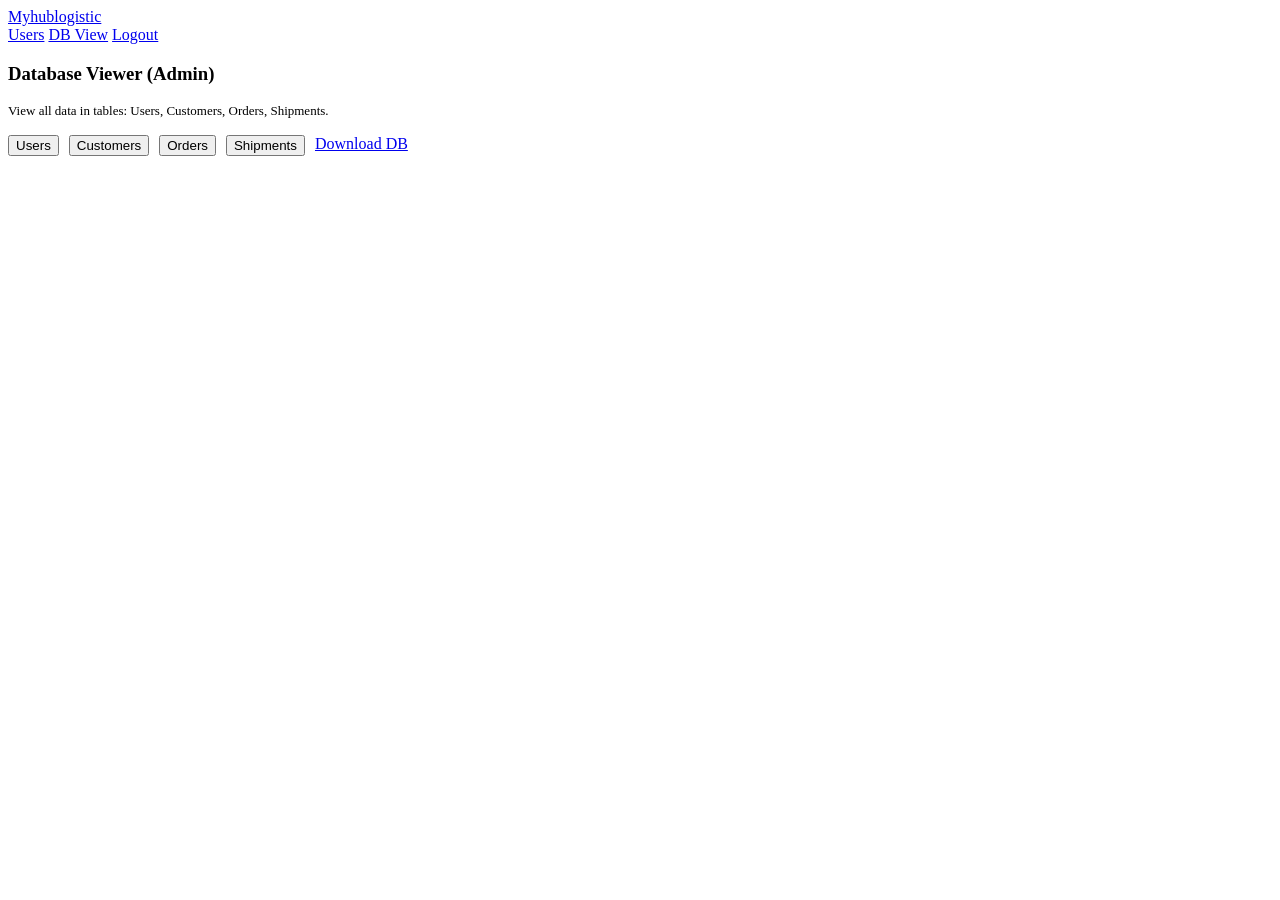
==== admin-db-view.html @ c2992d33 "Add admin database view HTML page" ====
<!DOCTYPE html>
<html lang="en">
<head>
  <meta charset="UTF-8" />
  <title>DB View – Myhublogistic</title>
  <meta name="viewport" content="width=device-width, initial-scale=1.0" />
  <link rel="stylesheet" href="assets/style.css" />
</head>
<body>
  <nav class="navbar">
    <div class="container navbar-inner">
      <a href="index.html" class="brand">
        <span class="brand-logo"></span>
        Myhublogistic
      </a>
      <div class="nav-links">
        <a href="admin-users.html">Users</a>
        <a href="admin-db-view.html">DB View</a>
        <a href="#" onclick="logout();return false;">Logout</a>
      </div>
    </div>
  </nav>

  <div class="container section">
    <div class="card">
      <h3>Database Viewer (Admin)</h3>
      <p style="color:var(--text-dim);font-size:13px;margin:0 0 16px;">
        View all data in tables: Users, Customers, Orders, Shipments.
      </p>
      <div style="display:flex;gap:10px;flex-wrap:wrap;margin-bottom:16px;">
        <button class="btn btn-glass" onclick="showTable('users')">Users</button>
        <button class="btn btn-glass" onclick="showTable('customers')">Customers</button>
        <button class="btn btn-glass" onclick="showTable('orders')">Orders</button>
        <button class="btn btn-glass" onclick="showTable('shipments')">Shipments</button>
        <a class="btn btn-primary" href="#" id="dbDownloadLink" target="_blank">Download DB</a>
      </div>
      <div id="msg"></div>
      <div class="table-wrap">
        <table id="dbTable">
          <thead></thead>
          <tbody></tbody>
        </table>
      </div>
    </div>
  </div>

  <script src="assets/app.js"></script>
  <script>
    requireAdmin();
    const tableHead = document.querySelector("#dbTable thead");
    const tableBody = document.querySelector("#dbTable tbody");
    const msg = document.getElementById("msg");
    const downloadLink = document.getElementById("dbDownloadLink");

    downloadLink.href = API_BASE.replace("/api","") + "/api/admin/db/download";

    async function showTable(name){
      tableHead.innerHTML = "";
      tableBody.innerHTML = "";
      msg.innerHTML = "";
      try {
        const data = await apiRequest("/admin/db/" + name);
        if(!data || data.length === 0){
          showMsg(msg, "No records found.", "error");
          return;
        }
        const keys = Object.keys(data[0]);
        tableHead.appendChild(el("tr",{}, keys.map(k=>el("th",{textContent:k}))));
        data.forEach(row => {
          tableBody.appendChild(el("tr",{}, keys.map(k=>el("td",{textContent:row[k]??"-"}))));
        });
      } catch(err) {
        showMsg(msg, "Failed to load " + name + ": " + err.message, "error");
      }
    }
  </script>
</body>
</html>
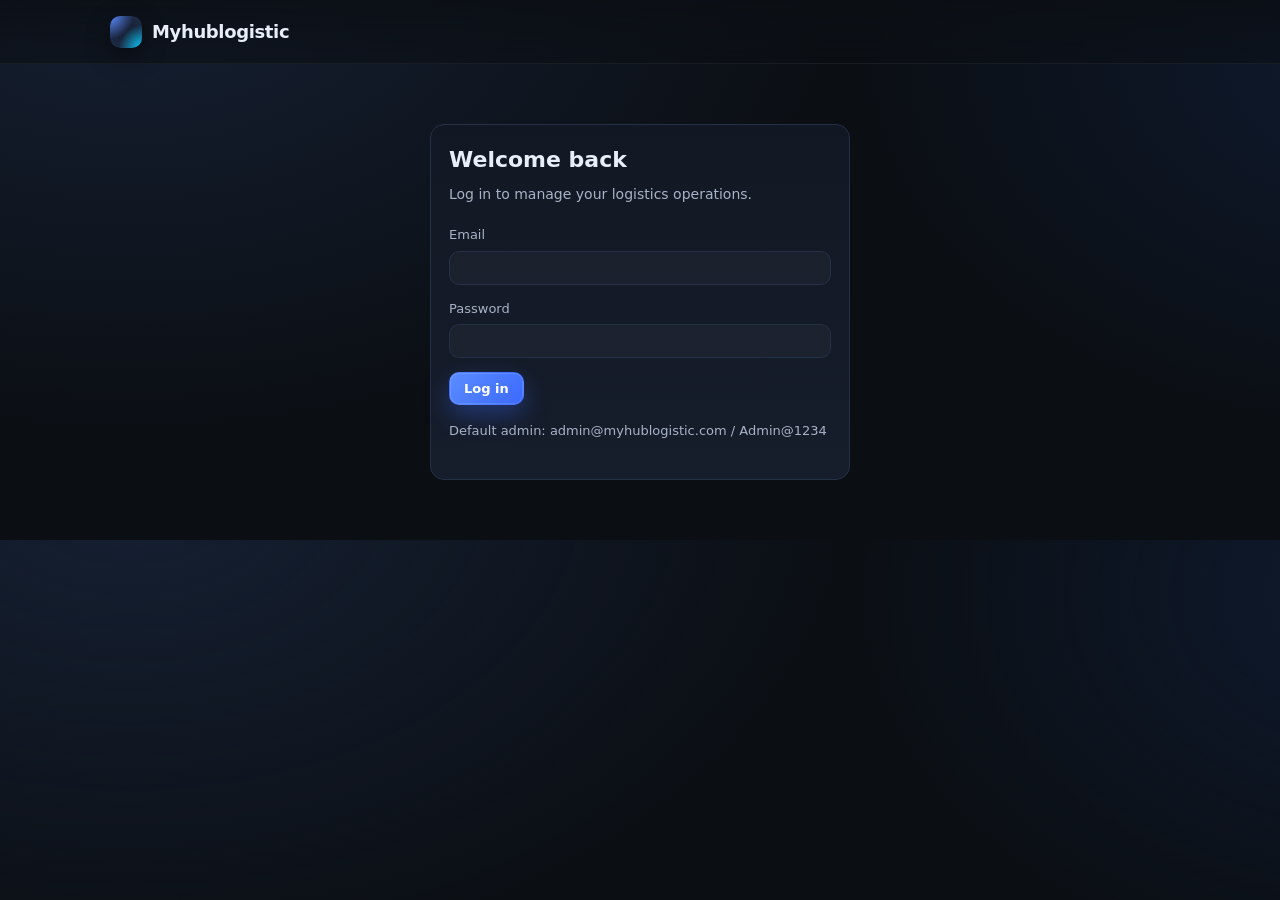
==== commit 48d00f3c: "Add admin DB view page to inspect tables" ====
--- a/admin-db-view.html
+++ b/admin-db-view.html
@@ -2,7 +2,7 @@
 <html lang="en">
 <head>
   <meta charset="UTF-8" />
-  <title>DB View – Myhublogistic</title>
+  <title>Admin – DB View</title>
   <meta name="viewport" content="width=device-width, initial-scale=1.0" />
   <link rel="stylesheet" href="assets/style.css" />
 </head>
@@ -23,18 +23,23 @@
 
   <div class="container section">
     <div class="card">
-      <h3>Database Viewer (Admin)</h3>
-      <p style="color:var(--text-dim);font-size:13px;margin:0 0 16px;">
-        View all data in tables: Users, Customers, Orders, Shipments.
-      </p>
-      <div style="display:flex;gap:10px;flex-wrap:wrap;margin-bottom:16px;">
-        <button class="btn btn-glass" onclick="showTable('users')">Users</button>
-        <button class="btn btn-glass" onclick="showTable('customers')">Customers</button>
-        <button class="btn btn-glass" onclick="showTable('orders')">Orders</button>
-        <button class="btn btn-glass" onclick="showTable('shipments')">Shipments</button>
-        <a class="btn btn-primary" href="#" id="dbDownloadLink" target="_blank">Download DB</a>
+      <h3>Database Viewer</h3>
+      <p style="color:var(--text-dim);font-size:13px;">Select a table and click Load to run SELECT *.</p>
+      <div id="msgDb"></div>
+      <div style="display:flex;gap:10px;align-items:center;flex-wrap:wrap;">
+        <select id="tableSelect" class="form-control" style="width:220px;">
+          <option value="users">users</option>
+          <option value="companies">companies</option>
+          <option value="shipments">shipments</option>
+          <option value="invoices">invoices</option>
+          <option value="payments">payments</option>
+        </select>
+        <button class="btn btn-primary" id="loadBtn">Load</button>
       </div>
-      <div id="msg"></div>
+    </div>
+
+    <div class="card" style="margin-top:20px;">
+      <h3>Results</h3>
       <div class="table-wrap">
         <table id="dbTable">
           <thead></thead>
@@ -47,32 +52,41 @@
   <script src="assets/app.js"></script>
   <script>
     requireAdmin();
-    const tableHead = document.querySelector("#dbTable thead");
-    const tableBody = document.querySelector("#dbTable tbody");
-    const msg = document.getElementById("msg");
-    const downloadLink = document.getElementById("dbDownloadLink");
+    const msgDb = document.getElementById("msgDb");
+    const tableSelect = document.getElementById("tableSelect");
+    const loadBtn = document.getElementById("loadBtn");
+    const thead = document.querySelector("#dbTable thead");
+    const tbody = document.querySelector("#dbTable tbody");
 
-    downloadLink.href = API_BASE.replace("/api","") + "/api/admin/db/download";
+    loadBtn.addEventListener("click", async () => {
+      msgDb.innerHTML = "";
+      thead.innerHTML = "";
+      tbody.innerHTML = "";
+      const table = tableSelect.value.trim();
+      if(!table) return;
 
-    async function showTable(name){
-      tableHead.innerHTML = "";
-      tableBody.innerHTML = "";
-      msg.innerHTML = "";
       try {
-        const data = await apiRequest("/admin/db/" + name);
-        if(!data || data.length === 0){
-          showMsg(msg, "No records found.", "error");
+        // This expects a backend endpoint: GET /admin/db/:table that returns {columns:[...], rows:[...]}
+        const data = await apiRequest("/admin/db/" + encodeURIComponent(table));
+        const cols = data.columns || [];
+        const rows = data.rows || [];
+
+        if(!cols.length) {
+          showMsg(msgDb, "No columns returned.", "error");
           return;
         }
-        const keys = Object.keys(data[0]);
-        tableHead.appendChild(el("tr",{}, keys.map(k=>el("th",{textContent:k}))));
-        data.forEach(row => {
-          tableBody.appendChild(el("tr",{}, keys.map(k=>el("td",{textContent:row[k]??"-"}))));
+
+        const trHead = el("tr",{}, cols.map(c => el("th",{textContent:c})));
+        thead.appendChild(trHead);
+
+        rows.forEach(r => {
+          const tr = el("tr",{}, cols.map(c => el("td",{textContent: r[c] ?? ""})));
+          tbody.appendChild(tr);
         });
       } catch(err) {
-        showMsg(msg, "Failed to load " + name + ": " + err.message, "error");
+        showMsg(msgDb, "Failed to load table: " + (err.data?.detail || err.message), "error");
       }
-    }
+    });
   </script>
 </body>
-</html>
+</html>
--- a/assets/style.css
+++ b/assets/style.css
@@ -0,0 +1,99 @@
+:root{
+  --bg:#0b0f14;--bg-2:#0f141c;--surface:#121823;--surface-2:#161d2b;
+  --text:#e8eef7;--text-dim:#a8b3c7;--primary:#5b8cff;--primary-2:#3b69ff;
+  --accent:#00d4ff;--success:#22c55e;--warning:#f59e0b;--danger:#ef4444;
+  --border:#243046;--glass:rgba(255,255,255,0.06);--radius:14px;--container:1100px;
+}
+*{box-sizing:border-box}
+html,body{
+  margin:0;padding:0;
+  background: radial-gradient(1200px 800px at 10% -10%, #152033 0%, transparent 60%),
+              radial-gradient(1000px 700px at 110% 10%, #0e1a2f 0%, transparent 55%),
+              var(--bg);
+  color:var(--text);
+  font-family:'Inter',system-ui,-apple-system,Segoe UI,Roboto,sans-serif;
+  line-height:1.5;
+}
+a{color:inherit;text-decoration:none}
+img{max-width:100%;display:block}
+button,input,select,textarea{font-family:inherit}
+.container{width:100%;max-width:var(--container);margin:0 auto;padding:0 20px}
+.navbar{
+  position:sticky;top:0;z-index:1000;
+  backdrop-filter:blur(14px);
+  background:linear-gradient(180deg,rgba(11,15,20,0.85),rgba(11,15,20,0.55));
+  border-bottom:1px solid rgba(255,255,255,0.06);
+  height:64px;
+}
+.navbar-inner{display:flex;align-items:center;justify-content:space-between;height:100%}
+.brand{display:flex;align-items:center;gap:10px;font-weight:800;font-size:18px;letter-spacing:-0.02em}
+.brand-logo{
+  width:32px;height:32px;border-radius:10px;
+  background:
+    radial-gradient(120% 120% at 0% 0%, var(--primary) 0%, transparent 60%),
+    radial-gradient(120% 120% at 100% 100%, var(--accent) 0%, transparent 60%),
+    var(--surface);
+  box-shadow:inset 0 0 24px rgba(91,140,255,0.25),0 8px 24px rgba(0,0,0,0.4);
+}
+.nav-links{display:flex;gap:20px;align-items:center}
+.nav-links a{color:var(--text-dim);font-size:13px;font-weight:500}
+.nav-links a:hover{color:var(--text)}
+.btn{
+  display:inline-flex;align-items:center;justify-content:center;gap:8px;
+  padding:8px 14px;border-radius:10px;font-weight:600;font-size:13px;
+  border:1px solid transparent;cursor:pointer;
+  transition:transform 0.15s ease,box-shadow 0.2s ease,background 0.2s ease,border-color 0.2s ease;
+  white-space:nowrap;
+}
+.btn-primary{
+  background:linear-gradient(135deg,var(--primary),var(--primary-2));color:#fff;
+  box-shadow:0 10px 24px rgba(59,105,255,0.35),inset 0 0 0 1px rgba(255,255,255,0.12);
+}
+.btn-primary:hover{
+  transform:translateY(-2px);
+  box-shadow:0 16px 32px rgba(59,105,255,0.45),inset 0 0 0 1px rgba(255,255,255,0.18);
+}
+.btn-glass{background:var(--glass);color:var(--text);border:1px solid rgba(255,255,255,0.1)}
+.btn-glass:hover{background:rgba(255,255,255,0.1);transform:translateY(-1px)}
+.btn-danger{background:linear-gradient(135deg,#ef4444,#b91c1c);color:#fff}
+.btn-danger:hover{transform:translateY(-2px);box-shadow:0 16px 32px rgba(239,68,68,0.4)}
+.section{padding:40px 0}
+.card{
+  background:linear-gradient(180deg,var(--surface),var(--surface-2));
+  border:1px solid var(--border);border-radius:var(--radius);padding:18px;
+}
+.card h3{margin:0 0 10px;font-size:18px;font-weight:700}
+.grid-2{display:grid;grid-template-columns:repeat(2,1fr);gap:16px}
+.table-wrap{overflow-x:auto}
+table{width:100%;border-collapse:collapse;font-size:13px}
+th,td{text-align:left;padding:8px 10px;border-bottom:1px solid rgba(255,255,255,0.06)}
+th{color:var(--text-dim);font-weight:600}
+tr:last-child td{border-bottom:none}
+.auth-box{max-width:420px;margin:60px auto}
+.auth-box h2{margin:0 0 8px;font-size:22px;font-weight:800}
+.auth-box p{margin:0 0 20px;color:var(--text-dim);font-size:14px}
+.form-group{margin-bottom:14px}
+.form-group label{display:block;font-size:13px;color:var(--text-dim);margin-bottom:6px}
+.form-control{
+  width:100%;padding:8px 10px;border-radius:10px;border:1px solid var(--border);
+  background:rgba(255,255,255,0.03);color:var(--text);font-size:14px;
+}
+.form-control:focus{
+  outline:none;border-color:var(--primary);
+  box-shadow:0 0 0 2px rgba(91,140,255,0.25);
+}
+.form-actions{display:flex;gap:10px;flex-wrap:wrap;margin-top:10px}
+.stats-grid{display:grid;grid-template-columns:repeat(4,1fr);gap:14px;margin-bottom:20px}
+.stat-card{
+  background:linear-gradient(180deg,rgba(255,255,255,0.03),rgba(255,255,255,0.01));
+  border:1px solid rgba(255,255,255,0.06);border-radius:var(--radius);padding:14px;
+}
+.stat-card .label{font-size:12px;color:var(--text-dim);margin-bottom:6px}
+.stat-card .value{font-size:20px;font-weight:800}
+.msg{padding:8px 10px;border-radius:8px;font-size:13px;margin-bottom:12px}
+.msg-success{background:rgba(34,197,94,0.15);color:#86efac;border:1px solid rgba(34,197,94,0.35)}
+.msg-error{background:rgba(239,68,68,0.15);color:#fca5a5;border:1px solid rgba(239,68,68,0.35)}
+@media(max-width:900px){
+  .stats-grid{grid-template-columns:repeat(2,1fr)}
+  .grid-2{grid-template-columns:1fr}
+}
